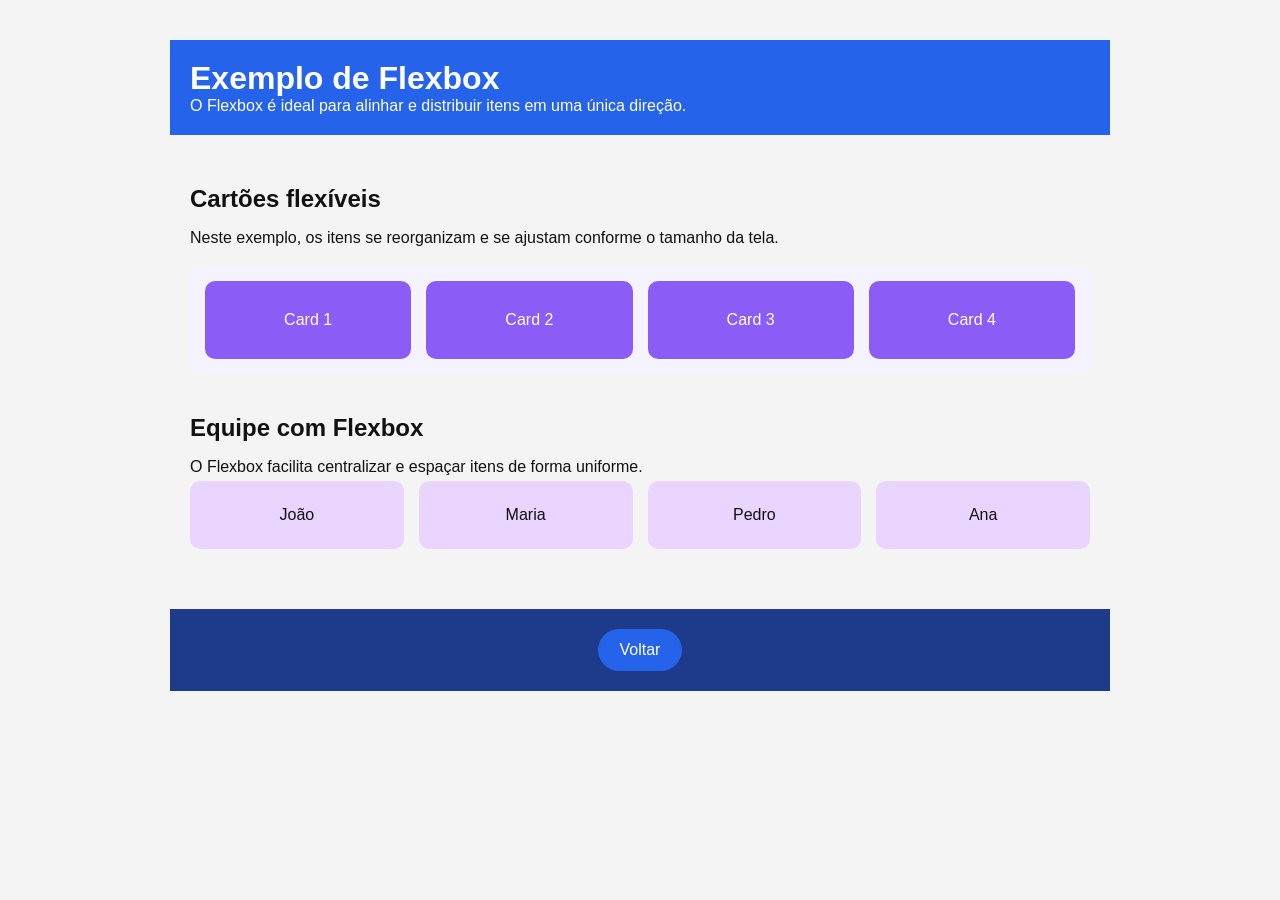
==== flexbox.html @ ba075108 "Grid-Layout-e-a-sua-compara-o-ao-Flex-Box Grid-Layout-e-a-sua-compara-o-ao-Flex-Box" ====
<!DOCTYPE html>
<html lang="pt-BR">
<head>
    <meta charset="UTF-8">
    <meta name="viewport" content="width=device-width, initial-scale=1.0">
    <title>Exemplo de Flexbox</title>
    <link rel="stylesheet" href="CSS/estilos.css">
</head>
<body>

<div class="page-container">

    <header>
        <h1>Exemplo de Flexbox</h1>
        <p>O Flexbox é ideal para alinhar e distribuir itens em uma única direção.</p>
    </header>

    <main>

        <section class="page-section">
            <h2>Cartões flexíveis</h2>
            <p>Neste exemplo, os itens se reorganizam e se ajustam conforme o tamanho da tela.</p>
            <div class="flex-demo">
                <div class="item">Card 1</div>
                <div class="item">Card 2</div>
                <div class="item">Card 3</div>
                <div class="item">Card 4</div>
            </div>
        </section>

        <section class="page-section">
            <h2>Equipe com Flexbox</h2>
            <p>O Flexbox facilita centralizar e espaçar itens de forma uniforme.</p>
            <div class="equipe">
                <div class="membro">João</div>
                <div class="membro">Maria</div>
                <div class="membro">Pedro</div>
                <div class="membro">Ana</div>
            </div>
        </section>

    </main>

    <footer>
        <a class="return-link" href="index.html">Voltar</a>
    </footer>

</div>

</body>
</html>
---- CSS/estilos.css ----
*{
    margin:0;
    padding:0;
    box-sizing:border-box;
    font-family:Arial, sans-serif;
}

body{
    background:#f4f4f4;
    color:#111;
}

.container{
    display:grid;

    grid-template-areas:
    "header header"
    "sidebar main"
    "footer footer";

    grid-template-columns:250px 1fr;

    min-height:100vh;
}

header{
    grid-area:header;
    background:#2563eb;
    color:white;
    padding:20px;
}

.menu{
    display:flex;
    justify-content:center;
    gap:20px;
    margin-top:15px;
}

.menu a{
    color:white;
    text-decoration:none;
    font-weight:bold;
}

aside{
    grid-area:sidebar;
    background:white;
    padding:20px;
}

main{
    grid-area:main;
    padding:20px;
}

.landing{
    max-width:960px;
    margin:80px auto;
    padding:0 20px;
    text-align:center;
}

.link-cards{
    display:grid;
    grid-template-columns:repeat(auto-fit,minmax(260px,1fr));
    gap:20px;
    margin-top:40px;
}

.card-link{
    display:block;
    background:#2563eb;
    color:white;
    padding:30px;
    border-radius:18px;
    text-decoration:none;
    transition:transform .2s ease, box-shadow .2s ease;
}

.card-link:hover{
    transform:translateY(-4px);
    box-shadow:0 18px 30px rgba(37,99,235,.18);
}

.page-container{
    max-width:980px;
    margin:40px auto;
    padding:0 20px;
}

.page-container header{
    margin-bottom:30px;
}

.page-section{
    margin-bottom:40px;
}

.page-section p{
    margin-top:12px;
    line-height:1.65;
}

.return-link{
    display:inline-block;
    padding:12px 22px;
    background:#2563eb;
    color:white;
    border-radius:999px;
    text-decoration:none;
}

section{
    margin-bottom:40px;
}

.grid-demo{
    display:grid;
    grid-template-columns:repeat(auto-fit,minmax(120px,1fr));
    gap:15px;
    margin-top:15px;
    background:#eff6ff;
    padding:15px;
    border-radius:14px;
}

.box{
    background:#60a5fa;
    color:white;
    padding:30px;
    text-align:center;
    border-radius:10px;
}

.flex-demo{
    display:flex;
    flex-wrap:wrap;
    gap:15px;
    margin-top:15px;
    background:#f5f3ff;
    padding:15px;
    border-radius:14px;
}

.item{
    flex:1 1 180px;
    background:#8b5cf6;
    color:white;
    padding:30px;
    text-align:center;
    border-radius:10px;
}

.comparacao{
    display:grid;
    grid-template-columns:1fr 1fr;
    gap:20px;
}

.grid-mini{
    display:grid;
    grid-template-columns:repeat(2,1fr);
    gap:10px;
}

.grid-mini div{
    background:#93c5fd;
    padding:20px;
    text-align:center;
}

.flex-mini{
    display:flex;
    flex-wrap:wrap;
    gap:10px;
}

.flex-mini div{
    flex:1 1 100px;
    background:#c4b5fd;
    padding:20px;
    text-align:center;
}

.dashboard{
    display:grid;
    grid-template-columns:repeat(auto-fit,minmax(180px,1fr));
    gap:15px;
}

.card{
    background:white;
    padding:25px;
    border-radius:10px;
    box-shadow:0 2px 8px rgba(0,0,0,.1);
    text-align:center;
}

.equipe{
    display:flex;
    flex-wrap:wrap;
    gap:15px;
}

.membro{
    flex:1 1 180px;
    background:#e9d5ff;
    padding:25px;
    border-radius:10px;
    text-align:center;
}

table{
    width:100%;
    border-collapse:collapse;
}

th,td{
    border:1px solid #ccc;
    padding:12px;
    text-align:center;
}

th{
    background:#2563eb;
    color:white;
}

footer{
    grid-area:footer;
    background:#1e3a8a;
    color:white;
    display:flex;
    justify-content:center;
    align-items:center;
    padding:20px;
}

@media(max-width:768px){

    .container{

        grid-template-areas:
        "header"
        "sidebar"
        "main"
        "footer";

        grid-template-columns:1fr;
    }

    .menu{
        flex-direction:column;
        align-items:center;
    }

    .comparacao{
        grid-template-columns:1fr;
    }

}
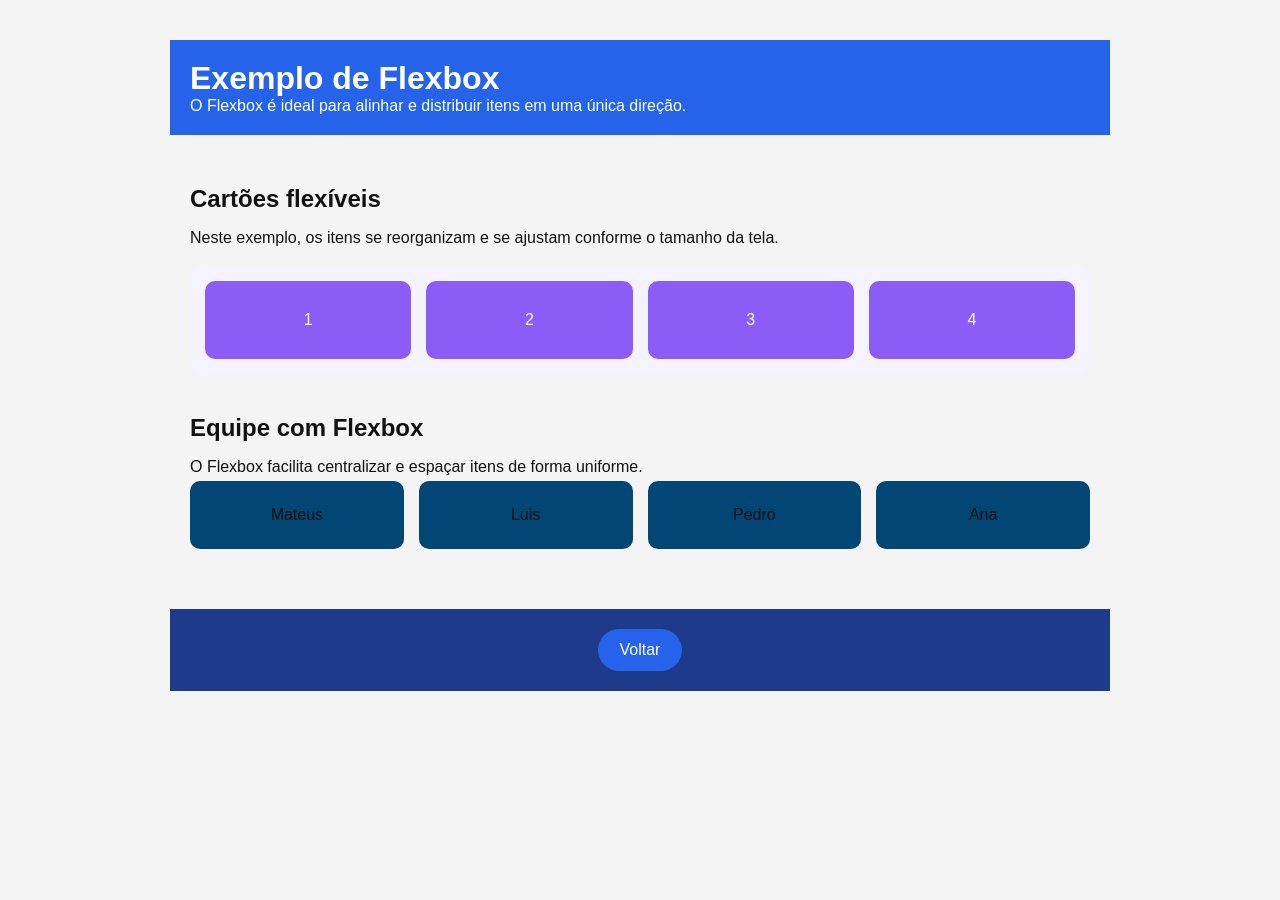
==== commit de5ae9af: "css" ====
--- a/flexbox.html
+++ b/flexbox.html
@@ -21,10 +21,10 @@
             <h2>Cartões flexíveis</h2>
             <p>Neste exemplo, os itens se reorganizam e se ajustam conforme o tamanho da tela.</p>
             <div class="flex-demo">
-                <div class="item">Card 1</div>
-                <div class="item">Card 2</div>
-                <div class="item">Card 3</div>
-                <div class="item">Card 4</div>
+                <div class="item">1</div>
+                <div class="item">2</div>
+                <div class="item">3</div>
+                <div class="item">4</div>
             </div>
         </section>
 
@@ -32,8 +32,8 @@
             <h2>Equipe com Flexbox</h2>
             <p>O Flexbox facilita centralizar e espaçar itens de forma uniforme.</p>
             <div class="equipe">
-                <div class="membro">João</div>
-                <div class="membro">Maria</div>
+                <div class="membro">Mateus</div>
+                <div class="membro">Luis</div>
                 <div class="membro">Pedro</div>
                 <div class="membro">Ana</div>
             </div>
--- a/CSS/estilos.css
+++ b/CSS/estilos.css
@@ -10,47 +10,13 @@
     color:#111;
 }
 
-.container{
-    display:grid;
-
-    grid-template-areas:
-    "header header"
-    "sidebar main"
-    "footer footer";
-
-    grid-template-columns:250px 1fr;
-
-    min-height:100vh;
-}
-
 header{
-    grid-area:header;
     background:#2563eb;
     color:white;
     padding:20px;
 }
 
-.menu{
-    display:flex;
-    justify-content:center;
-    gap:20px;
-    margin-top:15px;
-}
-
-.menu a{
-    color:white;
-    text-decoration:none;
-    font-weight:bold;
-}
-
-aside{
-    grid-area:sidebar;
-    background:white;
-    padding:20px;
-}
-
 main{
-    grid-area:main;
     padding:20px;
 }
 
@@ -152,37 +118,6 @@
     border-radius:10px;
 }
 
-.comparacao{
-    display:grid;
-    grid-template-columns:1fr 1fr;
-    gap:20px;
-}
-
-.grid-mini{
-    display:grid;
-    grid-template-columns:repeat(2,1fr);
-    gap:10px;
-}
-
-.grid-mini div{
-    background:#93c5fd;
-    padding:20px;
-    text-align:center;
-}
-
-.flex-mini{
-    display:flex;
-    flex-wrap:wrap;
-    gap:10px;
-}
-
-.flex-mini div{
-    flex:1 1 100px;
-    background:#c4b5fd;
-    padding:20px;
-    text-align:center;
-}
-
 .dashboard{
     display:grid;
     grid-template-columns:repeat(auto-fit,minmax(180px,1fr));
@@ -190,7 +125,7 @@
 }
 
 .card{
-    background:white;
+    background:rgb(71, 38, 255);
     padding:25px;
     border-radius:10px;
     box-shadow:0 2px 8px rgba(0,0,0,.1);
@@ -205,26 +140,10 @@
 
 .membro{
     flex:1 1 180px;
-    background:#e9d5ff;
+    background:#014674;
     padding:25px;
     border-radius:10px;
     text-align:center;
-}
-
-table{
-    width:100%;
-    border-collapse:collapse;
-}
-
-th,td{
-    border:1px solid #ccc;
-    padding:12px;
-    text-align:center;
-}
-
-th{
-    background:#2563eb;
-    color:white;
 }
 
 footer{
